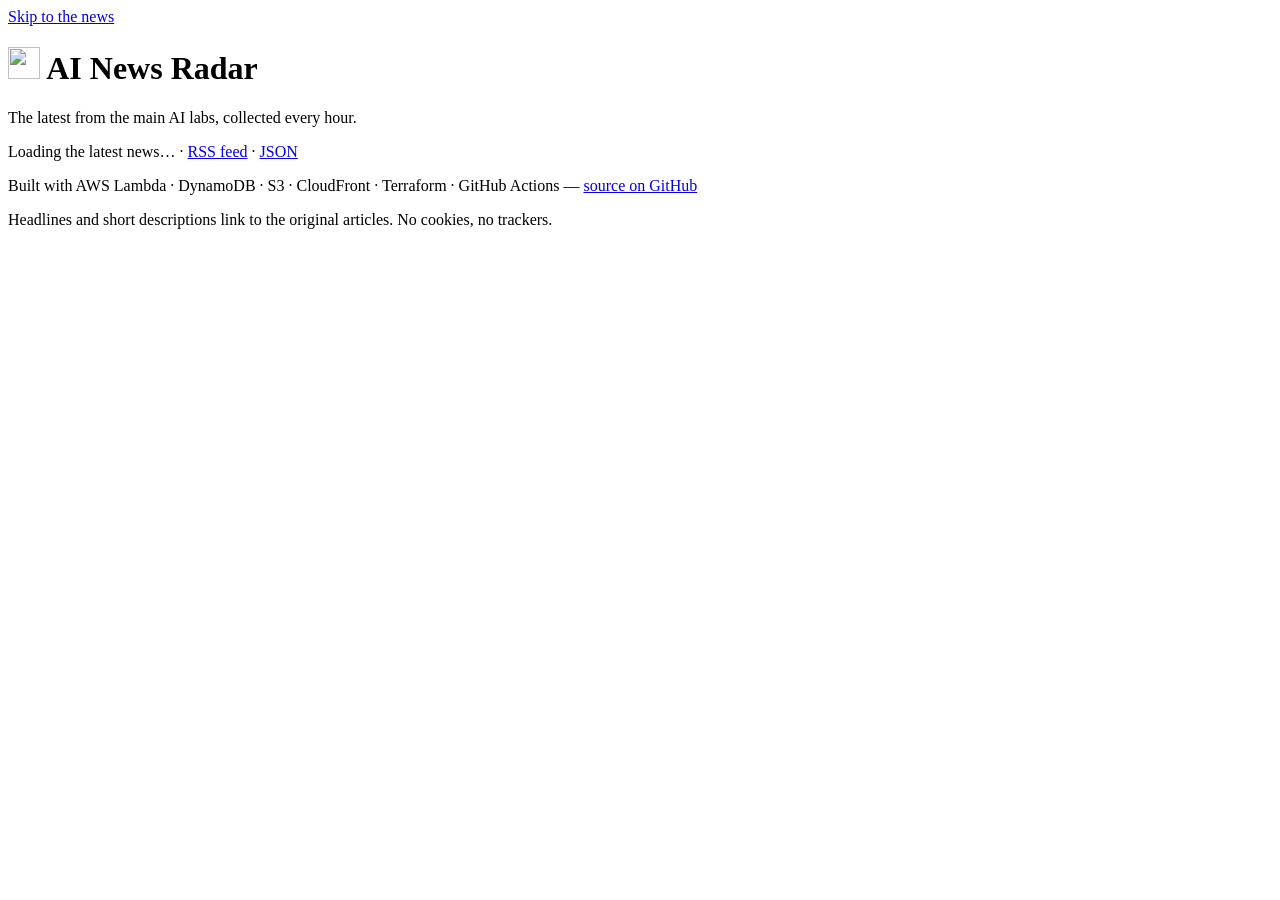
==== site/index.html @ 6d8c8130 "feat(site): responsive, accessible news page with company filters Phase (d): vanilla HTML/CSS/ES mod" ====
<!doctype html>
<html lang="en">
<head>
  <meta charset="utf-8">
  <meta name="viewport" content="width=device-width, initial-scale=1">
  <meta http-equiv="Content-Security-Policy" content="default-src 'none'; script-src 'self'; style-src 'self'; img-src 'self'; connect-src 'self'; base-uri 'none'; form-action 'none'">
  <meta name="color-scheme" content="light dark">
  <title>AI News Radar · Latest news from the main AI labs</title>
  <meta name="description" content="The latest news from Anthropic, OpenAI, DeepSeek, Google, AWS and AI News Hub, collected every hour.">
  <meta property="og:title" content="AI News Radar">
  <meta property="og:description" content="The latest news from the main AI labs, collected every hour on a serverless AWS stack.">
  <meta property="og:type" content="website">
  <link rel="icon" href="/assets/favicon.svg?v=dev" type="image/svg+xml">
  <link rel="alternate" type="application/rss+xml" title="AI News Radar" href="/feed.xml">
  <link rel="stylesheet" href="/assets/style.css?v=dev">
  <script type="module" src="/assets/app.mjs?v=dev"></script>
</head>
<body>
  <a class="skip-link" href="#news">Skip to the news</a>

  <header class="site-header">
    <div class="wrap">
      <h1 class="brand"><img src="/assets/favicon.svg?v=dev" alt="" width="32" height="32"> AI News Radar</h1>
      <p class="tagline">The latest from the main AI labs, collected every hour.</p>
      <p class="meta">
        <time id="updated" class="updated">Loading the latest news…</time>
        <span aria-hidden="true">·</span> <a href="/feed.xml">RSS feed</a>
        <span aria-hidden="true">·</span> <a href="/news.json">JSON</a>
      </p>
    </div>
  </header>

  <main class="wrap">
    <nav aria-label="Filter by company">
      <ul id="filters" class="filters"></ul>
    </nav>
    <p id="status" class="status" role="status" hidden></p>
    <p id="summary" class="visually-hidden" aria-live="polite"></p>
    <ol id="news" class="news" aria-label="Latest news" tabindex="-1"></ol>
    <noscript>
      <p class="status">This list needs JavaScript. The same news is available as an
        <a href="/feed.xml">RSS feed</a> and as <a href="/news.json">JSON</a>.</p>
    </noscript>
  </main>

  <footer class="site-footer">
    <div class="wrap">
      <p>Built with AWS Lambda · DynamoDB · S3 · CloudFront · Terraform · GitHub Actions
        — <a href="https://github.com/Minelli-D/ai-news-radar">source on GitHub</a></p>
      <p id="shortcuts" class="shortcuts" hidden></p>
      <p class="fineprint">Headlines and short descriptions link to the original articles.
        No cookies, no trackers.</p>
    </div>
  </footer>
</body>
</html>
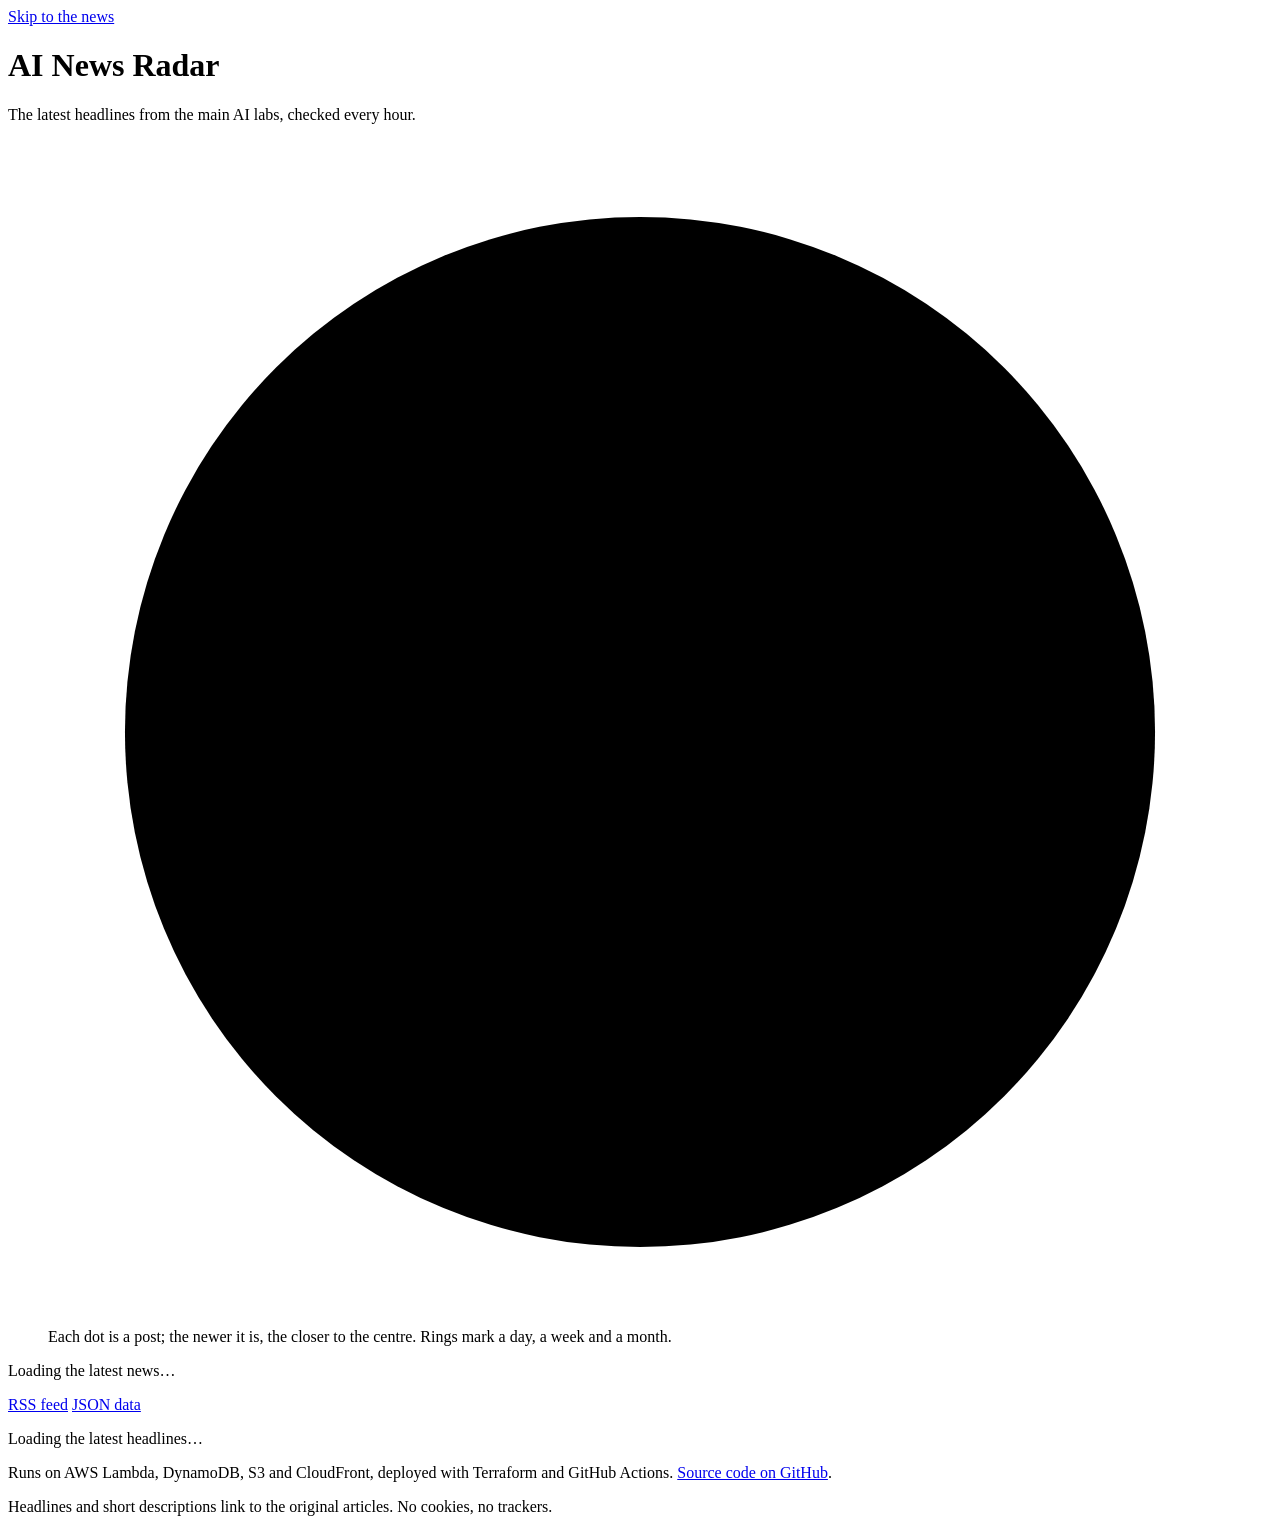
==== commit f02cf6ec: "feat(site): radar redesign with day grouping and source health Nautical-chart look (light "day chart" ====
--- a/site/index.html
+++ b/site/index.html
@@ -5,6 +5,8 @@
   <meta name="viewport" content="width=device-width, initial-scale=1">
   <meta http-equiv="Content-Security-Policy" content="default-src 'none'; script-src 'self'; style-src 'self'; img-src 'self'; connect-src 'self'; base-uri 'none'; form-action 'none'">
   <meta name="color-scheme" content="light dark">
+  <meta name="theme-color" content="#f2f5f5" media="(prefers-color-scheme: light)">
+  <meta name="theme-color" content="#0c1a23" media="(prefers-color-scheme: dark)">
   <title>AI News Radar · Latest news from the main AI labs</title>
   <meta name="description" content="The latest news from Anthropic, OpenAI, DeepSeek, Google, AWS and AI News Hub, collected every hour.">
   <meta property="og:title" content="AI News Radar">
@@ -18,39 +20,60 @@
 <body>
   <a class="skip-link" href="#news">Skip to the news</a>
 
-  <header class="site-header">
-    <div class="wrap">
-      <h1 class="brand"><img src="/assets/favicon.svg?v=dev" alt="" width="32" height="32"> AI News Radar</h1>
-      <p class="tagline">The latest from the main AI labs, collected every hour.</p>
-      <p class="meta">
-        <time id="updated" class="updated">Loading the latest news…</time>
-        <span aria-hidden="true">·</span> <a href="/feed.xml">RSS feed</a>
-        <span aria-hidden="true">·</span> <a href="/news.json">JSON</a>
-      </p>
-    </div>
-  </header>
+  <div class="layout">
+    <header class="console">
+      <div class="masthead">
+        <h1 class="wordmark">AI News Radar</h1>
+        <p class="tagline">The latest headlines from the main AI labs, checked every hour.</p>
+      </div>
 
-  <main class="wrap">
-    <nav aria-label="Filter by company">
-      <ul id="filters" class="filters"></ul>
-    </nav>
-    <p id="status" class="status" role="status" hidden></p>
-    <p id="summary" class="visually-hidden" aria-live="polite"></p>
-    <ol id="news" class="news" aria-label="Latest news" tabindex="-1"></ol>
-    <noscript>
-      <p class="status">This list needs JavaScript. The same news is available as an
-        <a href="/feed.xml">RSS feed</a> and as <a href="/news.json">JSON</a>.</p>
-    </noscript>
-  </main>
+      <figure id="scope" class="scope" data-state="loading">
+        <div id="scope-face" class="scope-face" role="img" aria-label="Radar of recent posts, loading">
+          <svg class="scope-plot" viewBox="-100 -100 200 200" aria-hidden="true" focusable="false">
+            <circle class="scope-ring" r="29"></circle>
+            <circle class="scope-ring" r="58"></circle>
+            <circle class="scope-ring scope-ring--edge" r="87"></circle>
+            <g id="scope-sectors"></g>
+            <g id="scope-blips"></g>
+            <circle class="scope-centre" r="2.4"></circle>
+          </svg>
+          <div class="scope-sweep"></div>
+        </div>
+        <figcaption class="scope-caption">Each dot is a post; the newer it is, the closer to the
+          centre. Rings mark a day, a week and a month.</figcaption>
+      </figure>
 
-  <footer class="site-footer">
-    <div class="wrap">
-      <p>Built with AWS Lambda · DynamoDB · S3 · CloudFront · Terraform · GitHub Actions
-        — <a href="https://github.com/Minelli-D/ai-news-radar">source on GitHub</a></p>
-      <p id="shortcuts" class="shortcuts" hidden></p>
+      <div class="signal">
+        <p id="freshness" class="freshness" data-state="loading">
+          <time id="updated">Loading the latest news…</time>
+        </p>
+        <p class="feeds"><a href="/feed.xml">RSS feed</a> <a href="/news.json">JSON data</a></p>
+      </div>
+
+      <nav class="legend" aria-label="Filter by company">
+        <ul id="filters" class="filters"></ul>
+      </nav>
+    </header>
+
+    <main class="stream">
+      <div id="status" class="notice" role="status" hidden></div>
+      <p id="summary" class="visually-hidden" aria-live="polite"></p>
+      <div id="news" class="timeline" tabindex="-1">
+        <p class="placeholder">Loading the latest headlines…</p>
+      </div>
+      <noscript>
+        <p class="notice">This list needs JavaScript. The same headlines are in the
+          <a href="/feed.xml">RSS feed</a> and in <a href="/news.json">JSON</a>.</p>
+      </noscript>
+    </main>
+
+    <footer class="site-footer">
+      <div id="shortcuts" class="shortcuts" hidden></div>
+      <p>Runs on AWS Lambda, DynamoDB, S3 and CloudFront, deployed with Terraform and GitHub
+        Actions. <a href="https://github.com/Minelli-D/ai-news-radar">Source code on GitHub</a>.</p>
       <p class="fineprint">Headlines and short descriptions link to the original articles.
         No cookies, no trackers.</p>
-    </div>
-  </footer>
+    </footer>
+  </div>
 </body>
 </html>
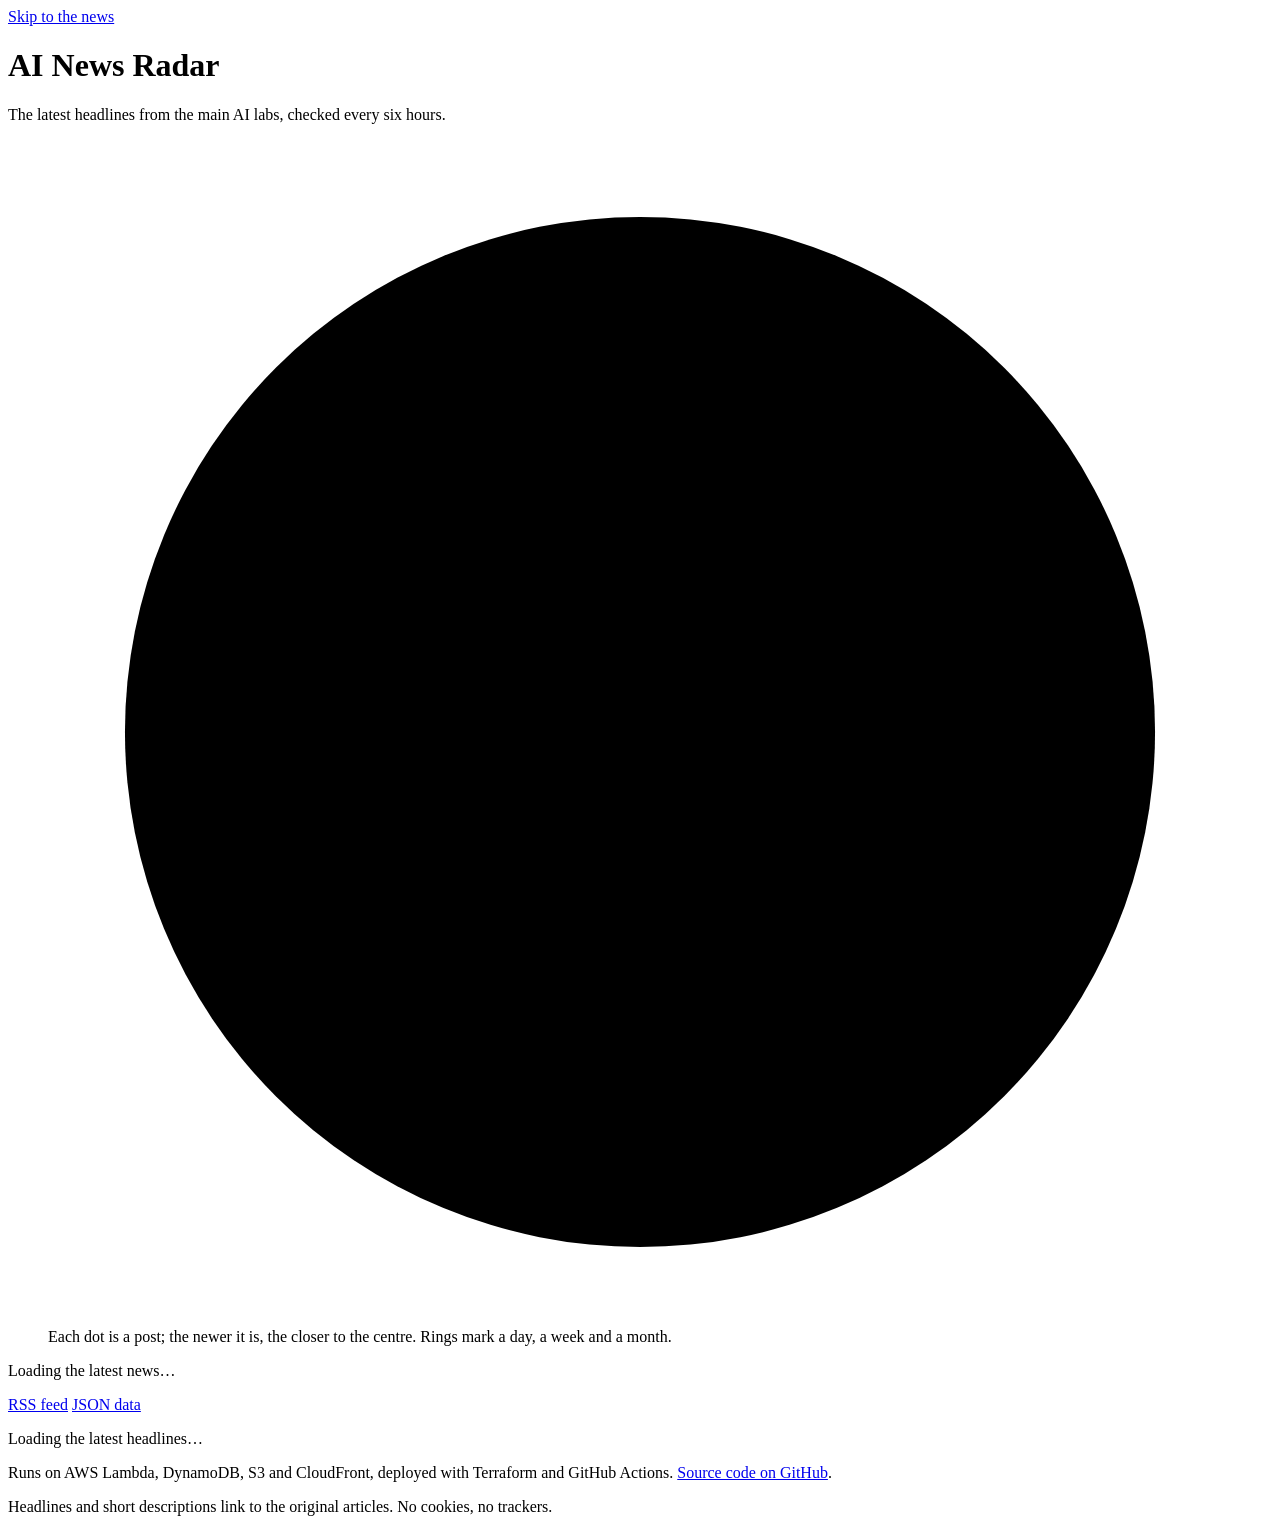
==== commit ff891ecb: "chore(schedule): run collector every six hours" ====
--- a/site/index.html
+++ b/site/index.html
@@ -3,16 +3,19 @@
 <head>
   <meta charset="utf-8">
   <meta name="viewport" content="width=device-width, initial-scale=1">
-  <meta http-equiv="Content-Security-Policy" content="default-src 'none'; script-src 'self'; style-src 'self'; img-src 'self'; connect-src 'self'; base-uri 'none'; form-action 'none'">
+  <meta http-equiv="Content-Security-Policy" content="default-src 'none'; script-src 'self'; style-src 'self'; img-src 'self'; connect-src 'self'; manifest-src 'self'; base-uri 'none'; form-action 'none'">
   <meta name="color-scheme" content="light dark">
   <meta name="theme-color" content="#f2f5f5" media="(prefers-color-scheme: light)">
   <meta name="theme-color" content="#0c1a23" media="(prefers-color-scheme: dark)">
   <title>AI News Radar · Latest news from the main AI labs</title>
-  <meta name="description" content="The latest news from Anthropic, OpenAI, DeepSeek, Google, AWS and AI News Hub, collected every hour.">
+  <meta name="description" content="The latest news from Anthropic, OpenAI, DeepSeek, Google and AWS, plus the top Hugging Face papers, collected every six hours.">
   <meta property="og:title" content="AI News Radar">
-  <meta property="og:description" content="The latest news from the main AI labs, collected every hour on a serverless AWS stack.">
+  <meta property="og:description" content="The latest news from the main AI labs, collected every six hours on a serverless AWS stack.">
   <meta property="og:type" content="website">
   <link rel="icon" href="/assets/favicon.svg?v=dev" type="image/svg+xml">
+  <link rel="apple-touch-icon" href="/assets/icon-180.png?v=dev">
+  <link rel="manifest" href="/manifest.webmanifest">
+  <meta name="apple-mobile-web-app-title" content="AI Radar">
   <link rel="alternate" type="application/rss+xml" title="AI News Radar" href="/feed.xml">
   <link rel="stylesheet" href="/assets/style.css?v=dev">
   <script type="module" src="/assets/app.mjs?v=dev"></script>
@@ -24,7 +27,7 @@
     <header class="console">
       <div class="masthead">
         <h1 class="wordmark">AI News Radar</h1>
-        <p class="tagline">The latest headlines from the main AI labs, checked every hour.</p>
+        <p class="tagline">The latest headlines from the main AI labs, checked every six hours.</p>
       </div>
 
       <figure id="scope" class="scope" data-state="loading">
